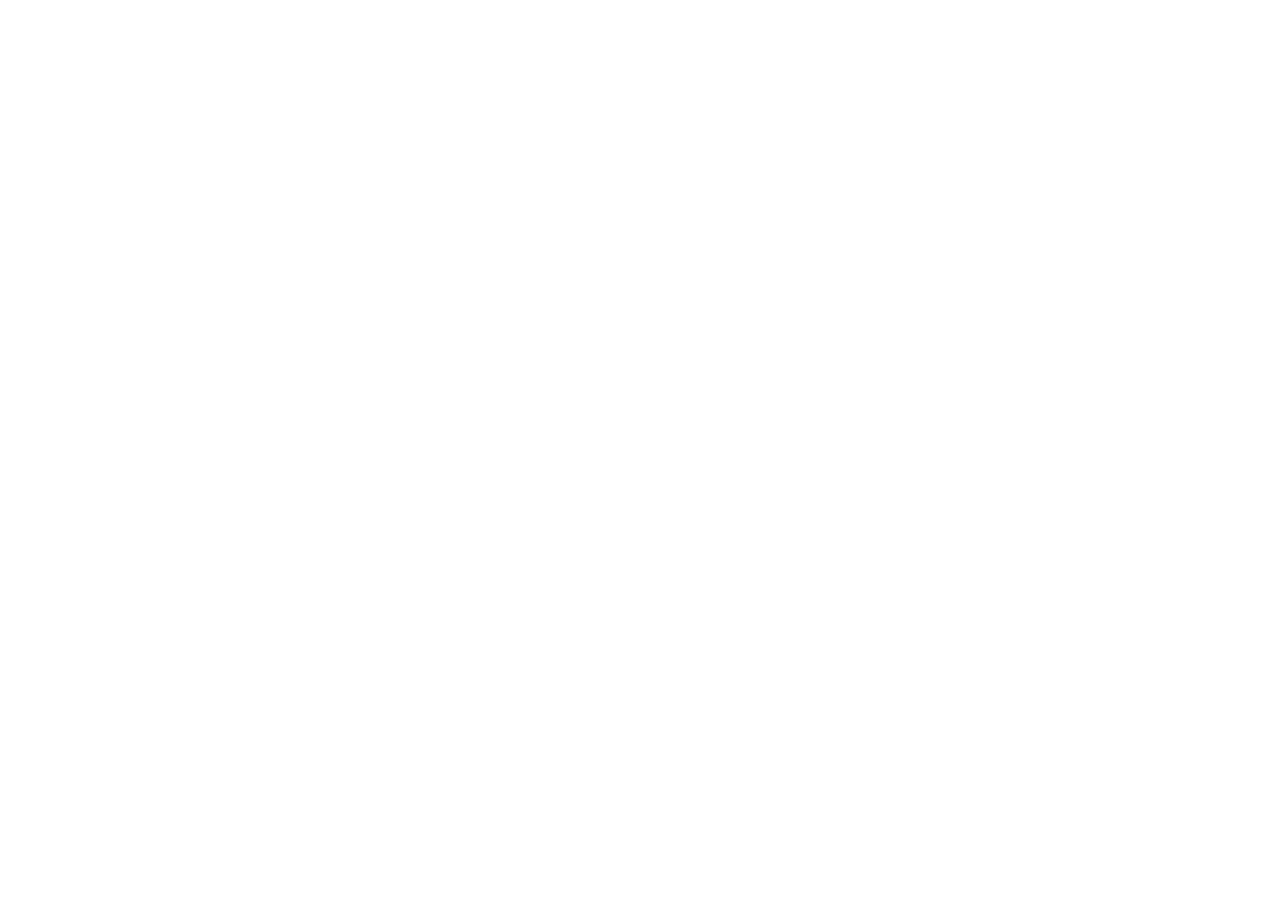
==== contact.html @ 569ad071 "adaptive" ====
<!DOCTYPE html>
<html lang="en" dir="ltr">
  <head>
    <meta charset="utf-8">
    <meta name="viewport" content="width=device-width, initial-scale=1.0">
    <link rel="stylesheet" type="text/css" href="css/fonts.css">
    <title>Контакти</title>
  </head>
  <body>
    <div class="main_wrapper">

    </div>
    <script type="text/javascript" src="https://code.jquery.com/jquery-3.5.1.min.js"></script>
    <script type="text/javascript" src="js/slick.min.js"></script>
    <script type="text/javascript" src="js/script.js"></script>
  </body>
</html>
---- css/fonts.css ----
@font-face {
  font-family: "CenturyGothic";
  src: url("../fonts/CenturyGothic.eot");
  src: url("../fonts/CenturyGothic.eot?#iefix") format("embedded-opentype"), url("../fonts/CenturyGothic.woff") format("woff"), url("../fonts/CenturyGothic.ttf") format("truetype");
  font-style: normal;
  font-weight: normal;
}
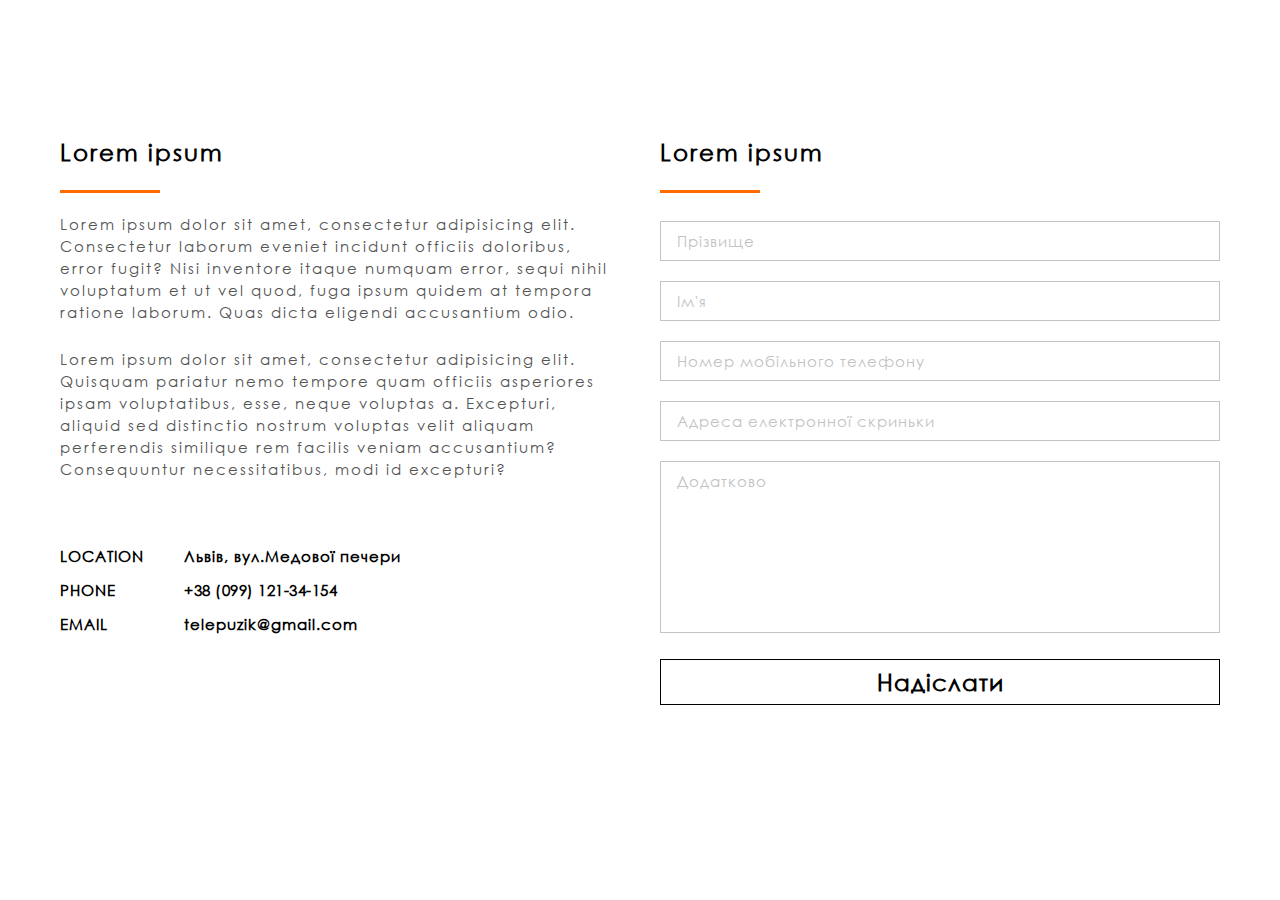
==== commit 1c55743c: "add contact page & login form" ====
--- a/contact.html
+++ b/contact.html
@@ -1,17 +1,74 @@
 <!DOCTYPE html>
 <html lang="en" dir="ltr">
-  <head>
-    <meta charset="utf-8">
-    <meta name="viewport" content="width=device-width, initial-scale=1.0">
-    <link rel="stylesheet" type="text/css" href="css/fonts.css">
-    <title>Контакти</title>
-  </head>
-  <body>
-    <div class="main_wrapper">
 
-    </div>
-    <script type="text/javascript" src="https://code.jquery.com/jquery-3.5.1.min.js"></script>
-    <script type="text/javascript" src="js/slick.min.js"></script>
-    <script type="text/javascript" src="js/script.js"></script>
-  </body>
+<head>
+  <meta charset="utf-8">
+  <meta name="viewport" content="width=device-width, initial-scale=1.0">
+  <link rel="stylesheet" type="text/css" href="css/fonts.css">
+  <link rel="stylesheet" type="text/css" href="css/contact.css">
+  <title></title>
+</head>
+
+<body>
+  <div class="main_wrapper">
+    <section class="all_contact_info">
+      <div class="container">
+        <div class="content_block">
+          <div class="info_block">
+            <h2 class="title">Lorem ipsum</h2>
+            <span></span>
+            <p>Lorem ipsum dolor sit amet, consectetur adipisicing elit. Consectetur laborum eveniet incidunt officiis doloribus, error fugit? Nisi inventore itaque numquam error, sequi nihil voluptatum et ut vel quod, fuga ipsum quidem at tempora
+              ratione laborum. Quas dicta eligendi accusantium odio.</p>
+            <p>Lorem ipsum dolor sit amet, consectetur adipisicing elit. Quisquam pariatur nemo tempore quam officiis asperiores ipsam voluptatibus, esse, neque voluptas a. Excepturi, aliquid sed distinctio nostrum voluptas velit aliquam perferendis
+              similique rem facilis veniam accusantium? Consequuntur necessitatibus, modi id excepturi?</p>
+            <div class="contact_info">
+              <div class="title_block">
+                <p>Location</p>
+                <p>Phone</p>
+                <p>Email</p>
+              </div>
+              <div class="description">
+                <p>Львів, вул.Медової печери</p>
+                <p class="phone_number">+38 (099) 121-34-154</p>
+                <p>telepuzik@gmail.com</p>
+              </div>
+            </div>
+          </div>
+          <div class="input_block">
+            <h2 class="title">Lorem ipsum</h2>
+            <span></span>
+            <form action="" class="form">
+              <div class="form_group">
+                <input type="text" class="form_input" placeholder="Прізвище">
+              </div>
+              <div class="form_group">
+                <input type="text" class="form_input" placeholder="Ім'я">
+              </div>
+              <div class="form_group">
+                <input type="text" class="form_input" placeholder="Номер мобільного телефону">
+              </div>
+              <div class="form_group">
+                <input type="text" class="form_input" placeholder="Адреса електронної скриньки">
+              </div>
+              <style>
+                textarea {
+                height: 150px;
+                resize: none;
+                }
+              </style>
+              <div class="form_group">
+                <textarea class="text_area" rows="4" cols="30" placeholder="Додатково"></textarea>
+              </div>
+              <button class="form_button">
+                <h2>Надіслати</h2>
+              </button>
+            </form>
+
+          </div>
+        </div>
+      </div>
+    </section>
+  </div>
+</body>
+
 </html>
--- a/css/contact.css
+++ b/css/contact.css
@@ -0,0 +1,235 @@
+* {
+  padding: 0;
+  margin: 0;
+}
+
+body {
+  font-family: "CenturyGothic";
+  font-size: 20px;
+  line-height: 24px;
+  letter-spacing: 2px;
+  font-weight: bold;
+}
+
+a,
+li,
+ul {
+  text-decoration: none;
+}
+
+.main_wrapper {
+  min-height: 100vh;
+  overflow: hidden;
+  display: flex;
+  flex-direction: column;
+}
+
+.all_contact_info {
+  margin: 120px 0;
+}
+.all_contact_info .container {
+  width: auto;
+  max-width: 1200px;
+  margin: 0 auto;
+  padding: 0 20px;
+}
+.all_contact_info .container .content_block {
+  display: flex;
+  flex-direction: row;
+  justify-content: center;
+}
+.all_contact_info .container .content_block .info_block {
+  display: flex;
+  flex: 1;
+  flex-direction: column;
+  font-weight: 500;
+  font-size: 15px;
+  padding: 20px;
+  color: #555555;
+}
+.all_contact_info .container .content_block .info_block .title {
+  color: black;
+  text-align: left;
+  margin-bottom: 6px;
+}
+.all_contact_info .container .content_block .info_block span {
+  color: #ff6b00;
+  width: 100px;
+  height: 3px;
+  background-color: #ff6b00;
+  margin: 20px 0;
+}
+.all_contact_info .container .content_block .info_block p {
+  letter-spacing: 2px;
+  padding-bottom: 25px;
+  line-height: 22px;
+}
+.all_contact_info .container .content_block .info_block .contact_info {
+  color: black;
+  font-weight: 600;
+  display: flex;
+  flex-direction: row;
+  padding-top: 40px;
+}
+.all_contact_info .container .content_block .info_block .contact_info p {
+  letter-spacing: 1px;
+  padding-bottom: 12px;
+  line-height: 22px;
+}
+.all_contact_info .container .content_block .info_block .contact_info .phone_number {
+  letter-spacing: 0.5px;
+}
+.all_contact_info .container .content_block .info_block .contact_info .title_block {
+  text-transform: uppercase;
+  margin-right: 40px;
+}
+.all_contact_info .container .content_block .info_block .contact_info .title_block p {
+  letter-spacing: 1px;
+}
+.all_contact_info .container .content_block .input_block {
+  display: flex;
+  flex-direction: column;
+  flex: 1;
+  font-weight: 500;
+  font-size: 15px;
+  padding: 20px;
+  color: #555555;
+}
+.all_contact_info .container .content_block .input_block .title {
+  color: black;
+  text-align: left;
+  margin-bottom: 6px;
+}
+.all_contact_info .container .content_block .input_block span {
+  color: #ff6b00;
+  width: 100px;
+  height: 3px;
+  background-color: #ff6b00;
+  margin: 20px 0;
+}
+.all_contact_info .container .content_block .input_block .form {
+  margin: 8px 0;
+  width: 100%;
+}
+.all_contact_info .container .content_block .input_block .form .form_input,
+.all_contact_info .container .content_block .input_block .form .text_area {
+  max-width: calc(100% - 18px);
+  padding: 0;
+  font-family: "CenturyGothic";
+  letter-spacing: 1px;
+  font-weight: bold;
+  font-size: 20px;
+}
+.all_contact_info .container .content_block .input_block .form .form_input::-ms-input-placeholder, .all_contact_info .container .content_block .input_block .form .text_area::-ms-input-placeholder {
+  padding-left: 8px;
+  color: #c3c3c3;
+}
+.all_contact_info .container .content_block .input_block .form .form_input::placeholder,
+.all_contact_info .container .content_block .input_block .form .text_area::placeholder {
+  padding-left: 8px;
+  color: #c3c3c3;
+}
+.all_contact_info .container .content_block .input_block .form .form_input::-ms-input-placeholder:focus, .all_contact_info .container .content_block .input_block .form .text_area::-ms-input-placeholder:focus {
+  color: black;
+}
+.all_contact_info .container .content_block .input_block .form .form_input::placeholder:focus,
+.all_contact_info .container .content_block .input_block .form .text_area::placeholder:focus {
+  color: black;
+}
+.all_contact_info .container .content_block .input_block .form textarea.none {
+  resize: none;
+}
+.all_contact_info .container .content_block .input_block .form .form_button {
+  font-family: "CenturyGothic";
+  letter-spacing: 1px;
+  font-weight: bold;
+  font-size: 20px;
+}
+.all_contact_info .container .content_block .input_block .form .form_input {
+  width: 100%;
+  font-weight: 500;
+}
+.all_contact_info .container .content_block .input_block .form .form_group {
+  position: relative;
+  margin-bottom: 20px;
+}
+.all_contact_info .container .content_block .input_block .form .form_group .form_input,
+.all_contact_info .container .content_block .input_block .form .form_group .text_area {
+  width: 100%;
+  padding: 10px 8px;
+  border: 1px solid;
+  background-color: transparent;
+  outline: none;
+  transition: 0.3s;
+  border: 1px solid #c3c3c3;
+  font-size: 15px;
+  font-weight: 500;
+}
+.all_contact_info .container .content_block .input_block .form .form_group .form_input:focus,
+.all_contact_info .container .content_block .input_block .form .form_group .text_area:focus {
+  border: 1.2px solid black;
+  color: black;
+}
+.all_contact_info .container .content_block .input_block .form .form_group .form_input::-webkit-input-placeholder,
+.all_contact_info .container .content_block .input_block .form .form_group .text_area::-webkit-input-placeholder {
+  font-weight: 500;
+  font-size: 15px;
+  color: #c3c3c3;
+}
+.all_contact_info .container .content_block .input_block .form .form_group .form_input:focus::-webkit-input-placeholder,
+.all_contact_info .container .content_block .input_block .form .form_group .text_area:focus::-webkit-input-placeholder {
+  color: transparent;
+}
+.all_contact_info .container .content_block .input_block .form .form_button {
+  width: 100%;
+  padding: 8px;
+  font-weight: 500;
+  font-size: 15px;
+  background-color: transparent;
+  outline: none;
+  cursor: pointer;
+  transition: 0.3s;
+  border: 1.5px solid;
+}
+.all_contact_info .container .content_block .input_block .form .form_button:focus, .all_contact_info .container .content_block .input_block .form .form_button:hover {
+  border: 1.5px solid #ff6b00;
+  color: #ff6b00;
+}
+
+@media (max-width: 1024px) {
+  .all_contact_info {
+    margin: 60px 0;
+  }
+  .all_contact_info .container .content_block {
+    display: flex;
+    flex-direction: column;
+    width: auto;
+  }
+  .all_contact_info .container .content_block .info_block {
+    display: flex;
+    font-size: 16px;
+  }
+  .all_contact_info .container .content_block .info_block .form {
+    display: -ms-flex;
+    display: flex;
+  }
+  .all_contact_info .container .content_block .info_block .form .form_group {
+    display: flex;
+  }
+}
+@media (max-width: 1024px) {
+  .all_contact_info {
+    margin: 40px 0;
+  }
+}
+@media (max-width: 420px) {
+  .all_contact_info {
+    margin: 20px 0;
+  }
+  .all_contact_info .container .content_block .info_block {
+    font-size: 18px;
+  }
+  .all_contact_info .container .content_block .info_block .contact_info .title_block {
+    display: none;
+  }
+}